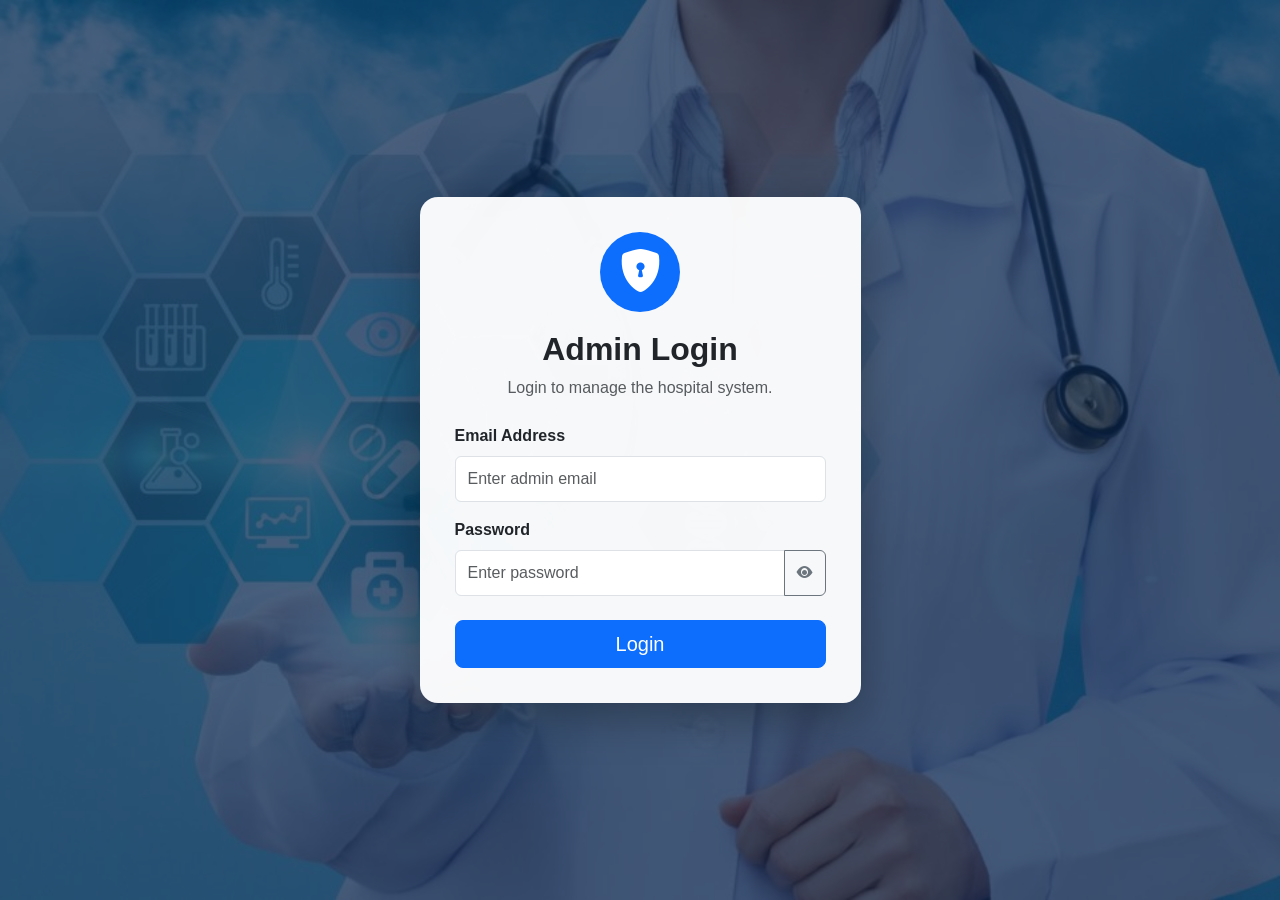
==== Backend/src/main/resources/static/index.html @ 76f89cca "Create Spring Boot backend structure" ====
<!DOCTYPE html>
<html lang="en">
<head>
    <meta charset="UTF-8">

    <meta
        name="viewport"
        content="width=device-width, initial-scale=1.0"
    >

    <title>Hospital Management System</title>

    <!-- Bootstrap CSS -->
    <link
        href="https://cdn.jsdelivr.net/npm/bootstrap@5.3.3/dist/css/bootstrap.min.css"
        rel="stylesheet"
    >

    <!-- Bootstrap Icons -->
    <link
        rel="stylesheet"
        href="https://cdn.jsdelivr.net/npm/bootstrap-icons@1.11.3/font/bootstrap-icons.min.css"
    >

    <!-- Custom CSS -->
    <link rel="stylesheet" href="style.css">
    <script src="auth.js"></script>
</head>

<body>

<!-- Navbar -->
<nav class="navbar navbar-expand-lg navbar-dark bg-primary shadow">
    <div class="container">

        <a class="navbar-brand fw-bold" href="index.html">
            <i class="bi bi-hospital"></i>
            Hospital Management System
        </a>

        <button
            class="navbar-toggler"
            type="button"
            data-bs-toggle="collapse"
            data-bs-target="#mainNavbar"
            aria-controls="mainNavbar"
            aria-expanded="false"
            aria-label="Toggle navigation"
        >
            <span class="navbar-toggler-icon"></span>
        </button>

        <div
            class="collapse navbar-collapse"
            id="mainNavbar"
        >
            <ul class="navbar-nav ms-auto">

                <li class="nav-item ms-lg-2" >
                    <a
                        class="btn btn-outline-light "
                        href="index.html"
                    >
                        Home
                    </a>
                </li>

        

                <li class="nav-item ms-lg-2" >
                    <a
                        class="btn btn-outline-light "
                        href="patients.html"
                    >
                        Patients
                    </a>
                </li>

                <li class="nav-item ms-lg-2" >
                    <a
                        class="btn btn-outline-light "
                        href="doctors.html"
                    >
                        Doctors
                    </a>
                </li>

                <li class="nav-item ms-lg-2">
                    <a
                        class="btn btn-outline-light "
                        href="appointments.html"
                    >
                        Appointments
                    </a>
                </li>

                <li class="nav-item ms-lg-2">
                    <a
                        class="btn btn-outline-light "
                        href="billing.html"
                    >
                        Billing
                    </a>
                
                </li>
               
   <li class="nav-item ms-lg-2">
    <button
        type="button"
        class="btn btn-outline-light "
        id="logoutButton">
        Logout
    </button>
</li>

            </ul>
        </div>
    </div>
</nav>

<!-- Hero Section -->
<header class="hero-section">


    <div class="hero-overlay"></div>

    <div class="container hero-content">

        
        <h1>
            Manage hospital operations efficiently
            and securely
        </h1>

        <p class="hero-description">
            Manage patients, doctors, appointments and
            hospital billing using one web-based system.
        </p>

        
    </div>

</header>

<!-- Dashboard Section -->
<main class="container py-5">

    <div class="section-heading">
        <h2>Hospital Dashboard</h2>

        <p>
            View and manage the main hospital services.
        </p>
    </div>

    <div class="row g-4">

        <!-- Patient Card -->
        <div class="col-md-6 col-lg-3">
            <div class="dashboard-card">

                <div class="dashboard-icon patient-icon">
                    <i class="bi bi-people-fill"></i>
                </div>

                <h3 id="patientCount">0</h3>
                <p>Total Patients</p>

                <a
                    href="patients.html"
                    class="btn btn-primary w-100"
                >
                    Manage Patients
                </a>

            </div>
        </div>

        <!-- Doctor Card -->
        <div class="col-md-6 col-lg-3">
            <div class="dashboard-card">

                <div class="dashboard-icon doctor-icon">
                    <i class="bi bi-person-badge-fill"></i>
                </div>

                <h3 id="doctorCount">0</h3>
                <p>Total Doctors</p>

                <a
                    href="doctors.html"
                    class="btn btn-success w-100"
                >
                    Manage Doctors
                </a>

            </div>
        </div>

        <!-- Appointment Card -->
        <div class="col-md-6 col-lg-3">
            <div class="dashboard-card">

                <div class="dashboard-icon appointment-icon">
                    <i class="bi bi-calendar-check-fill"></i>
                </div>

                <h3 id="appointmentCount">0</h3>
                <p>Appointments</p>

                <a
                    href="appointments.html"
                    class="btn btn-warning w-100"
                >
                    View Appointments
                </a>

            </div>
        </div>

        <!-- Billing Card -->
        <div class="col-md-6 col-lg-3">
            <div class="dashboard-card">

                <div class="dashboard-icon billing-icon">
                    <i class="bi bi-receipt-cutoff"></i>
                </div>

                <h3 id="billCount">0</h3>
                <p>Generated Bills</p>

                <a
                    href="billing.html"
                    class="btn btn-danger w-100"
                >
                    Manage Billing
                </a>

            </div>
        </div>

    </div>

    <!-- Main Services -->
    <section class="services-section">

        <div class="section-heading">
            <h2>Main Services</h2>

            <p>
                Hospital management functions available in
                the system.
            </p>
        </div>

        <div class="row g-4">

            <div class="col-md-6">
                <div class="service-card">
                    <i class="bi bi-person-plus"></i>

                    <div>
                        <h4>Patient Registration</h4>

                        <p>
                            Register new patients and manage
                            existing patient information.
                        </p>
                    </div>
                </div>
            </div>

            <div class="col-md-6">
                <div class="service-card">
                    <i class="bi bi-person-vcard"></i>

                    <div>
                        <h4>Doctor Management</h4>

                        <p>
                            Add doctors and manage their
                            specializations and availability.
                        </p>
                    </div>
                </div>
            </div>

            <div class="col-md-6">
                <div class="service-card">
                    <i class="bi bi-calendar2-week"></i>

                    <div>
                        <h4>Appointment Scheduling</h4>

                        <p>
                            Schedule and maintain patient
                            appointments with doctors.
                        </p>
                    </div>
                </div>
            </div>

            <div class="col-md-6">
                <div class="service-card">
                    <i class="bi bi-cash-stack"></i>

                    <div>
                        <h4>Billing Management</h4>

                        <p>
                            Calculate hospital charges and
                            generate patient bills.
                        </p>
                    </div>
                </div>
            </div>

        </div>
    </section>

</main>

<!-- Footer -->
<footer class="footer">
    <div class="container text-center">

        <p class="mb-1">
            Hospital Management System
        </p>

        <small>
        ©️2026 All right reserved
            <span id="currentYear"></span>
        </small>

    </div>
</footer>

<!-- Bootstrap JavaScript -->
<script
    src="https://cdn.jsdelivr.net/npm/bootstrap@5.3.3/dist/js/bootstrap.bundle.min.js">
</script>

<!-- Custom JavaScript -->
<script src="main.js"></script>
<script src="auth.js"></script>

</body>
</html>
---- Backend/src/main/resources/static/style.css ----
/* General styles */

* {
    box-sizing: border-box;
}

body {
    margin: 0;
    font-family: Arial, Helvetica, sans-serif;
    background-color: #f5f7fb;
    color: #212529;
}


a {
    text-decoration: none;
}

/* Navbar */

.navbar {
    padding-top: 10px;
    padding-bottom: 15px;
}

.navbar-brand {
    font-size: 1.2rem;
}

.navbar-brand i {
    margin-right: 8px;
}

.nav-link {
    margin-left: 10px;
    font-weight: 500;
}



/* Hero Section */
.hero-section{
    position: relative;
    height: 700px;

    background-image: url("Hospital-Management-System.jpg");

    background-size: cover;
    background-position: center;
    background-repeat: no-repeat;
}

.hero-overlay{
    position:absolute;
    top:0;
    left:0;

    width:100%;
    height:100%;

    background:rgba(0,0,0,0.5);
}

.hero-content{
    position:relative;
    z-index:2;

    color:white;

    padding-top:170px;
}

.hero-section h1{
    font-size:60px;
    font-weight:bold;
}

.hero-description{
    width:650px;
    font-size:22px;
    padding-top:35px;
}

/* Dashboard cards */

.dashboard-card {
    height: 100%;
    padding: 28px 22px;
    border-radius: 16px;
    background-color: white;
    text-align: center;
    box-shadow: 0 8px 25px rgba(0, 0, 0, 0.08);
    transition:
        transform 0.3s ease,
        box-shadow 0.3s ease;
}

.dashboard-card:hover {
    transform: translateY(-7px);
    box-shadow: 0 14px 35px rgba(0, 0, 0, 0.13);
}

.dashboard-card h3 {
    margin-top: 18px;
    margin-bottom: 5px;
    font-size: 2.3rem;
    font-weight: 700;
}

.dashboard-card p {
    margin-bottom: 22px;
    color: #6c757d;
}

.dashboard-icon {
    display: flex;
    width: 75px;
    height: 75px;
    margin: auto;
    align-items: center;
    justify-content: center;
    border-radius: 50%;
    font-size: 32px;
}

.patient-icon {
    color: #0d6efd;
    background-color: #dbeafe;
}

.doctor-icon {
    color: #198754;
    background-color: #d1e7dd;
}

.appointment-icon {
    color: #997404;
    background-color: #fff3cd;
}

.billing-icon {
    color: #dc3545;
    background-color: #f8d7da;
}

/* Services */

.services-section {
    padding-top: 80px;
    padding-bottom: 40px;
}

.service-card {
    display: flex;
    height: 100%;
    padding: 28px;
    gap: 22px;
    align-items: flex-start;
    border-radius: 14px;
    background-color: white;
    box-shadow: 0 7px 22px rgba(0, 0, 0, 0.07);
}

.service-card i {
    color: #0d6efd;
    font-size: 40px;
}

.service-card h4 {
    margin-bottom: 10px;
    font-weight: 700;
}

.service-card p {
    margin: 0;
    color: #6c757d;
    line-height: 1.7;
}

/* Footer */

.footer {
    padding: 25px 0;
    color: white;
    background-color: #072a60;
}

/* Responsive design */

@media screen and (max-width: 991px) {

    .hero-section {
        padding: 65px 0;
        text-align: center;
    }

    .hero-section h1 {
        font-size: 2.3rem;
    }

    .hero-description {
        margin-right: auto;
        margin-left: auto;
    }

    .hero-icon {
        font-size: 120px;
    }
}

@media screen and (max-width: 576px) {

    .hero-section h1 {
        font-size: 1.9rem;
    }

    .hero-section .btn {
        display: block;
        width: 100%;
        margin: 10px 0;
    }

    .service-card {
        display: block;
        text-align: center;
    }

    .service-card i {
        display: block;
        margin-bottom: 15px;
    }
}
   /* Patient Management Page */

.page-header {
    padding: 55px 0;
    color: white;
    background:
        linear-gradient(
            135deg,
            #0d6efd,
            #084298
        );
}

.page-header h1 {
    margin-bottom: 10px;
    font-size: 2.4rem;
    font-weight: 700;
}

.page-header h1 i {
    margin-right: 10px;
}

.page-header p {
    margin: 0;
    font-size: 1.05rem;
    opacity: 0.9;
}

.form-card,
.table-card {
    height: 100%;
    padding: 28px;
    border-radius: 16px;
    background-color: white;
    box-shadow: 0 8px 25px rgba(0, 0, 0, 0.08);
}

.card-title-area {
    display: flex;
    align-items: flex-start;
    gap: 15px;
    margin-bottom: 25px;
}

.card-title-area > i {
    display: flex;
    width: 55px;
    height: 55px;
    flex-shrink: 0;
    align-items: center;
    justify-content: center;
    border-radius: 50%;
    color: #0d6efd;
    background-color: #dbeafe;
    font-size: 24px;
}

.card-title-area h3 {
    margin-bottom: 5px;
    font-size: 1.45rem;
    font-weight: 700;
}

.card-title-area p {
    margin: 0;
    color: #6c757d;
}

.form-label {
    font-weight: 600;
}

.form-control,
.form-select {
    min-height: 46px;
}

textarea.form-control {
    min-height: 95px;
    resize: vertical;
}

.patient-search {
    width: 100%;
    max-width: 310px;
}

.table-card h3 {
    font-weight: 700;
}

.table thead th {
    white-space: nowrap;
    font-size: 0.9rem;
}

.table tbody td {
    vertical-align: middle;
}

.patient-address-cell {
    min-width: 160px;
    max-width: 220px;
    white-space: normal;
}

.action-buttons {
    display: flex;
    gap: 6px;
}

.empty-table-icon {
    display: block;
    font-size: 45px;
}

@media screen and (max-width: 768px) {

    .page-header {
        padding: 40px 0;
        text-align: center;
    }

    .page-header h1 {
        font-size: 1.9rem;
    }

    .form-card,
    .table-card {
        padding: 20px;
    }

    .patient-search {
        max-width: none;
    }
} 
/* Admin Login Page */

.login-page {
    position: relative;
    min-height: 100vh;
    margin: 0;

    background-image: url("Hospital-Management-System.jpg");
    background-size: cover;
    background-position: center;
    background-repeat: no-repeat;
}

.login-overlay {
    position: fixed;
    inset: 0;
    background: rgba(0, 30, 70, 0.7);
}

.login-container {
    position: relative;
    z-index: 2;

    display: flex;
    min-height: 100vh;

    align-items: center;
    justify-content: center;

    padding-top: 40px;
    padding-bottom: 40px;
}

.login-card {
    padding: 35px;

    border-radius: 18px;

    background-color: rgba(255, 255, 255, 0.96);

    box-shadow: 0 15px 45px rgba(0, 0, 0, 0.3);
}

.login-icon {
    display: flex;

    width: 80px;
    height: 80px;

    margin: 0 auto 18px;

    align-items: center;
    justify-content: center;

    border-radius: 50%;

    color: white;
    background-color: #0d6efd;

    font-size: 43px;
}

.login-card h2 {
    margin-bottom: 8px;
    font-weight: 700;
}

.login-card .form-label {
    font-weight: 600;
}

.login-card .input-group-text {
    min-width: 48px;
    justify-content: center;
}

.login-link {
    color: #0d6efd;
    font-weight: 600;
    text-decoration: none;
}

.login-link:hover {
    text-decoration: underline;
}

@media screen and (max-width: 576px) {

    .login-card {
        padding: 25px 20px;
    }
}
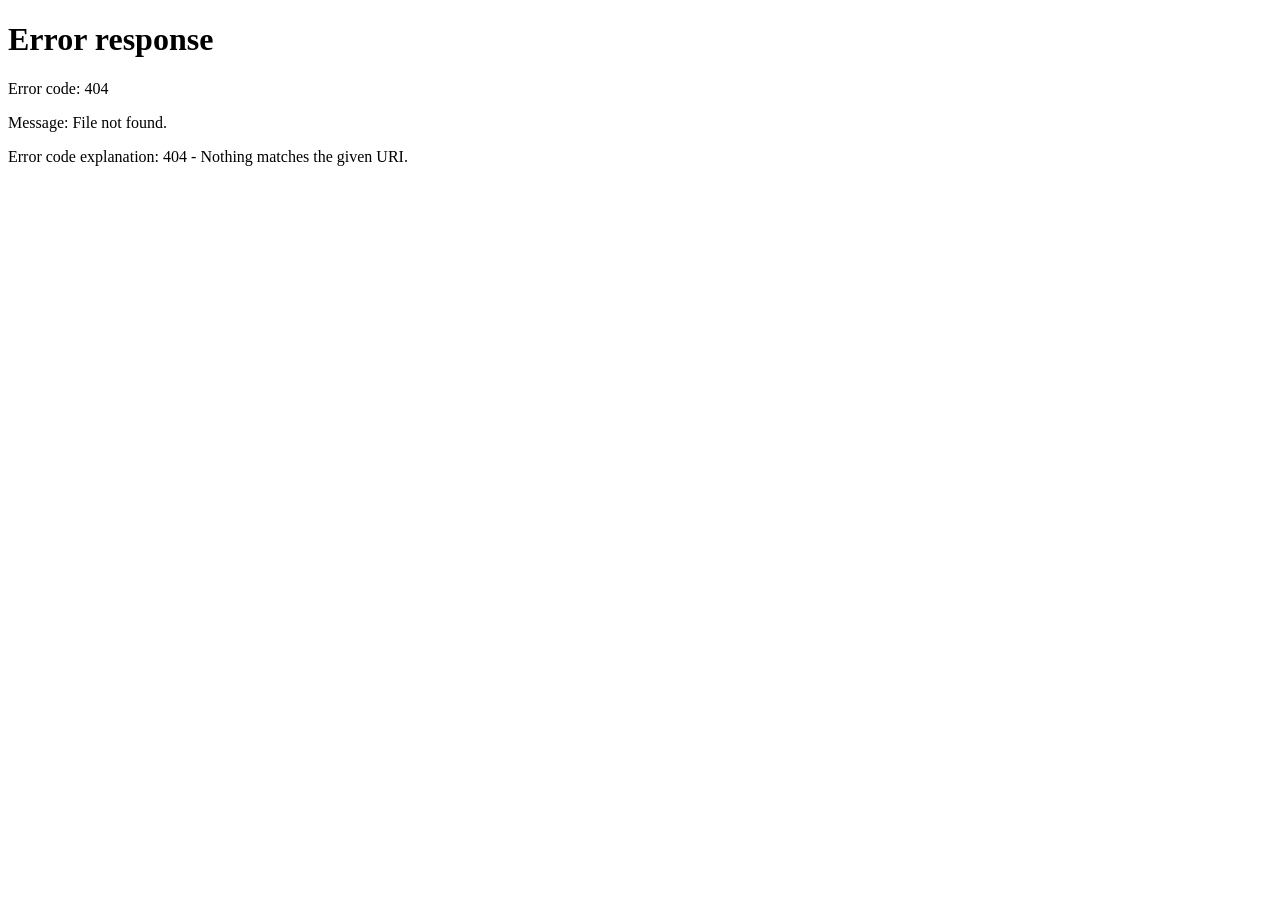
==== commit f50c8b39: "Update src and html file" ====
--- a/Backend/src/main/resources/static/index.html
+++ b/Backend/src/main/resources/static/index.html
@@ -343,7 +343,7 @@
 
 <!-- Custom JavaScript -->
 <script src="main.js"></script>
-<script src="auth.js"></script>
+
 
 </body>
 </html>
